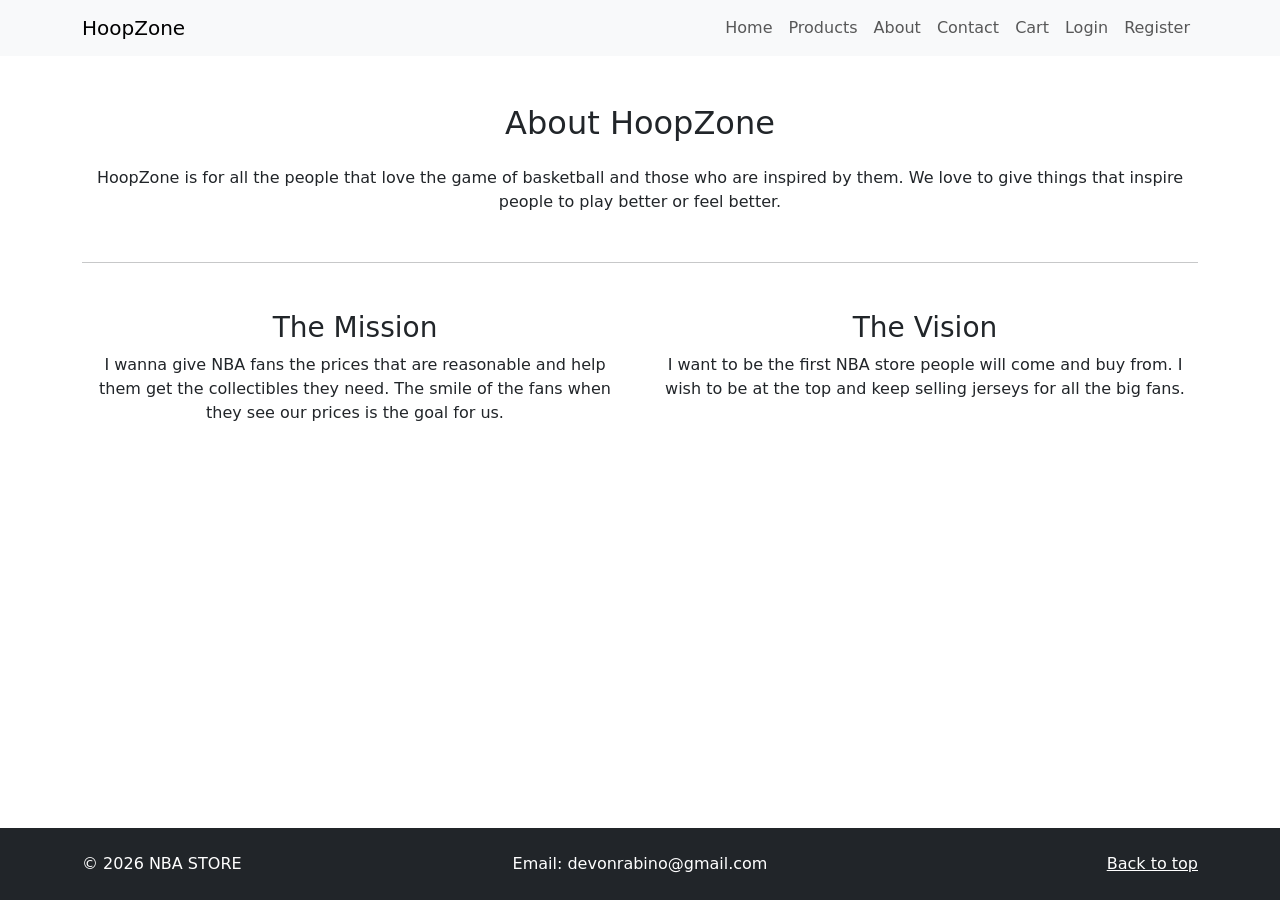
==== about.html @ c0939bf9 "Made the footer and about page and also added the featured projects to that index" ====
<!DOCTYPE html>
<html lang="en">
<head>
    <meta charset="UTF-8">
    <meta name="viewport" content="width=device-width, initial-scale=1.0">
    <title>Document</title>
            <link href="https://cdn.jsdelivr.net/npm/bootstrap@5.3.8/dist/css/bootstrap.min.css" rel="stylesheet" integrity="sha384-sRIl4kxILFvY47J16cr9ZwB07vP4J8+LH7qKQnuqkuIAvNWLzeN8tE5YBujZqJLB" crossorigin="anonymous">
    <script src="https://cdn.jsdelivr.net/npm/bootstrap@5.3.8/dist/js/bootstrap.bundle.min.js" integrity="sha384-FKyoEForCGlyvwx9Hj09JcYn3nv7wiPVlz7YYwJrWVcXK/BmnVDxM+D2scQbITxI" crossorigin="anonymous"></script>
<link rel="stylesheet" href="css/styles.css">
</head>
<body>
     <nav class="navbar navbar-expand-lg bg-light">
  <div class="container">

    <a class="navbar-brand">HoopZone</a>

    <button class="navbar-toggler" type="button" data-bs-toggle="collapse" data-bs-target="#nav">
      <span class="navbar-toggler-icon"></span>
    </button>

    <div class="collapse navbar-collapse" id="nav">

      <ul class="navbar-nav ms-auto">

        <li class="nav-item">
          <a class="nav-link" href="index.html">Home</a>
        </li>

        <li class="nav-item">
          <a class="nav-link" href="products.html">Products</a>
        </li>

        <li class="nav-item">
          <a class="nav-link" href="about.html">About</a>
        </li>

        <li class="nav-item">
          <a class="nav-link" href="contact.html">Contact</a>
        </li>

        <li class="nav-item">
          <a class="nav-link" href="cart.html">Cart</a>
        </li>

        <li class="nav-item">
          <a class="nav-link" href="login.html">Login</a>
        </li>

         <li class="nav-item">
          <a class="nav-link" href="register.html">Register</a>
        </li>

      </ul>

    </div>
  </div>
</nav>

<div class="container mt-5">

<h2 class="text-center mb-4">About HoopZone</h2>

<p class="text-center">
HoopZone is for all the people that love the game of basketball and those who are inspired by them.
We love to give things that inspire people to play better or feel better.
</p>

<hr class="my-5">

<div class="row text-center">

<div class="col-md-6">
<h3>The Mission</h3>
<p>
I wanna give NBA fans the prices that are reasonable and help them get the collectibles they need.
The smile of the fans when they see our prices is the goal for us.
</p>
</div>

<div class="col-md-6">
<h3>The Vision</h3>
<p>
I want to be the first NBA store people will come and buy from. I wish to be at the top and keep 
selling jerseys for all the big fans.
</p>
</div>

</div>

      <footer class="bg-dark text-white mt-5 py-4 fixed-bottom">
        <div class="container-fluid">
        <div class="container">
            <div class="row align-items-center">
                <div class="col-md-4 text-start">
                    <p class="mb-0">© 2026 NBA STORE</p>
                </div>
                <div class="col-md-4 text-center">
                    <p class="mb-0">Email: devonrabino@gmail.com</p>
                </div>
                <div class="col-md-4 text-end">
                    <a href="#" class="text-white">Back to top</a>
                </div>
            </div>
        </div>
        </div>
    </footer>

</body>
</html>
---- css/styles.css ----
.navbar-nav {
    margin-left:auto;
}

.slider-image {
    height: 350px;
    width: 100%;
    object-fit: contain;
    background-color: white;
}

.txtbox {
    color: black;
    background: rgba(255,255,255,0.6);
    padding: 20px;
    border-radius: 10px;
}

.title {
    font-size: 40px;
    font-weight: bold;
}

.description {
    font-size: 18px;
}

.carousel-control-prev-icon,
.carousel-control-next-icon {
    filter: invert(1);
}

@media (max-width: 768px) {
        .slider-image {
            height: 250px ;
            width: 100% ;
           
        }
    .title {
        font-size: 22px;
    }

    .description {
        font-size: 14px;
    }

    .txtbox {
        padding: 10px;
    }
}
.cardstore img{
    height: 250px;
    object-fit: cover;
}

.cardstore{
    width: 100%;
}
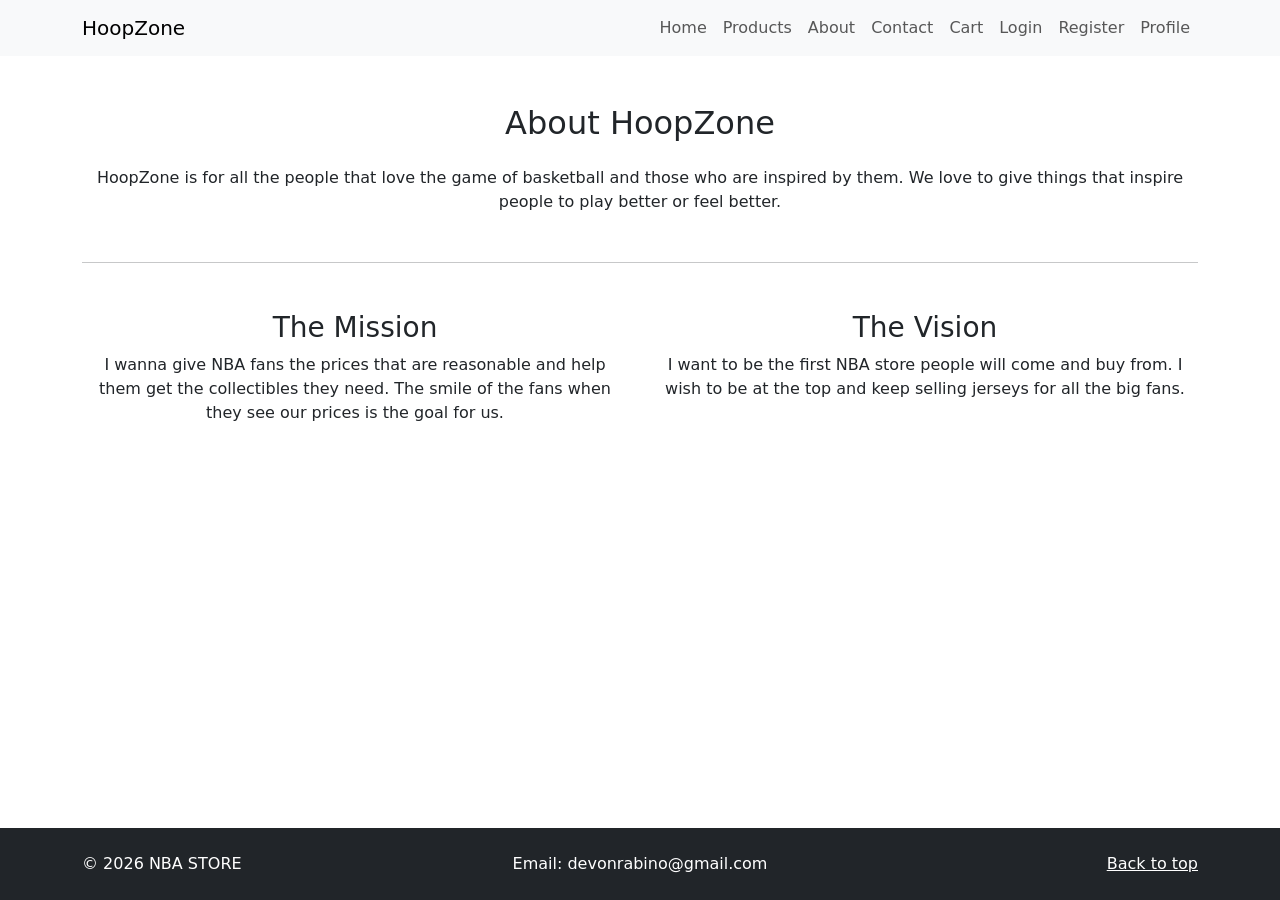
==== commit 223f2f9d: "i added the contact page and put all the java script in a seperate file to make code cleaner and i a" ====
--- a/about.html
+++ b/about.html
@@ -9,7 +9,7 @@
 <link rel="stylesheet" href="css/styles.css">
 </head>
 <body>
-     <nav class="navbar navbar-expand-lg bg-light">
+    <nav class="navbar navbar-expand-lg bg-light">
   <div class="container">
 
     <a class="navbar-brand">HoopZone</a>
@@ -48,6 +48,10 @@
 
          <li class="nav-item">
           <a class="nav-link" href="register.html">Register</a>
+        </li>
+
+            <li class="nav-item">
+          <a class="nav-link" href="profile.html">Profile</a>
         </li>
 
       </ul>
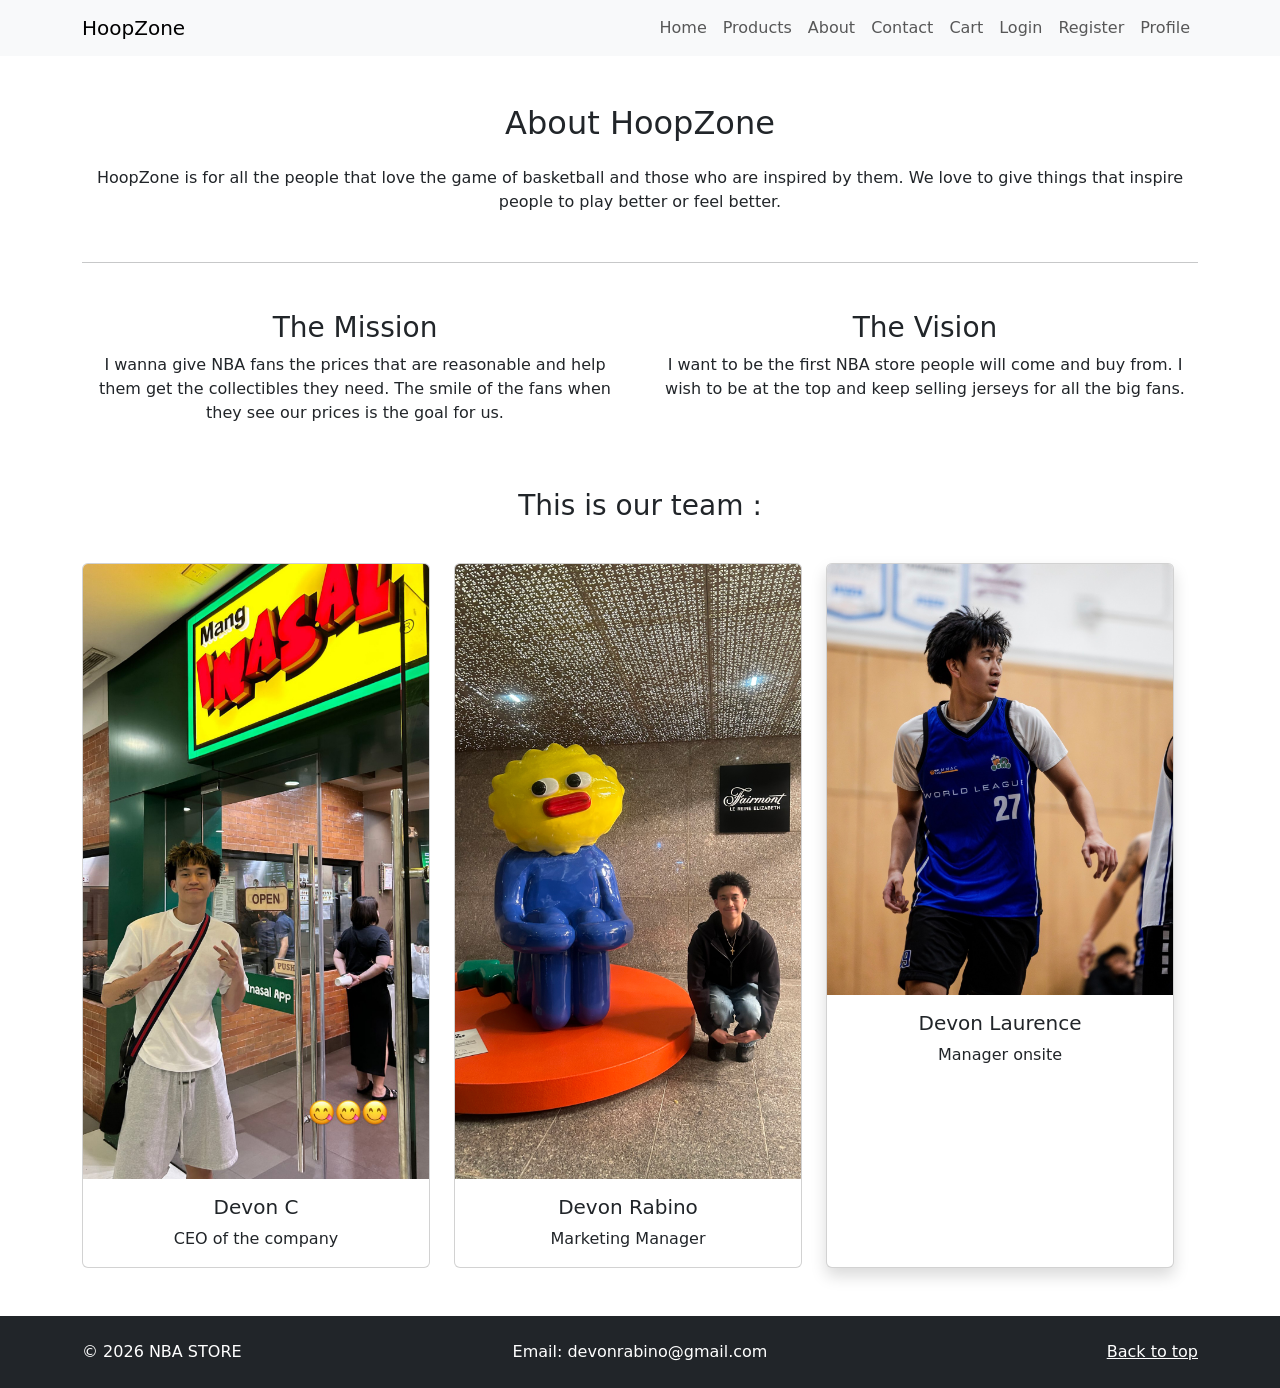
==== commit 399ed442: "change the footer because i went on the phone the footer was glitchy and i added a team in the about" ====
--- a/about.html
+++ b/about.html
@@ -89,9 +89,41 @@
 </p>
 </div>
 
+<h3 class="mt-5"> This is our team : </h3>
+    <div class="row g-4 mt-2">
+        <div class="col-md-4">
+            <div class="card h-100 text-center">
+                <img src="./img/B384C0F3-D994-4D88-9D2A-5DA4E30F4727.jpeg" class="card-img-top">
+                <div class="card-body">
+                    <h5 class="card-title">Devon C</h5>
+                    <p class="card-text">CEO of the company</p>
+                </div>
+            </div>
+        </div>
+        <div class="col-md-4">
+            <div class="card h-100 text-center">
+                <img src="./img/FullSizeRender (2).jpeg" class="card-img-top">
+                <div class="card-body">
+                    <h5 class="card-title">Devon Rabino</h5>
+                    <p class="card-text">Marketing Manager</p>
+                </div>
+            </div>
+        </div>
+        <div class="col-md-4">
+            <div class="card h-100 shadow text-center">
+                <img src="./img/IMG_6277.jpeg" class="card-img-top">
+                <div class="card-body">
+                    <h5 class="card-title">Devon Laurence</h5>
+                    <p class="card-text">Manager onsite</p>
+                </div>
+            </div>
+        </div>
+    </div>
 </div>
 
-      <footer class="bg-dark text-white mt-5 py-4 fixed-bottom">
+</div>
+
+      <footer class="bg-dark text-white mt-5 py-4">
         <div class="container-fluid">
         <div class="container">
             <div class="row align-items-center">
